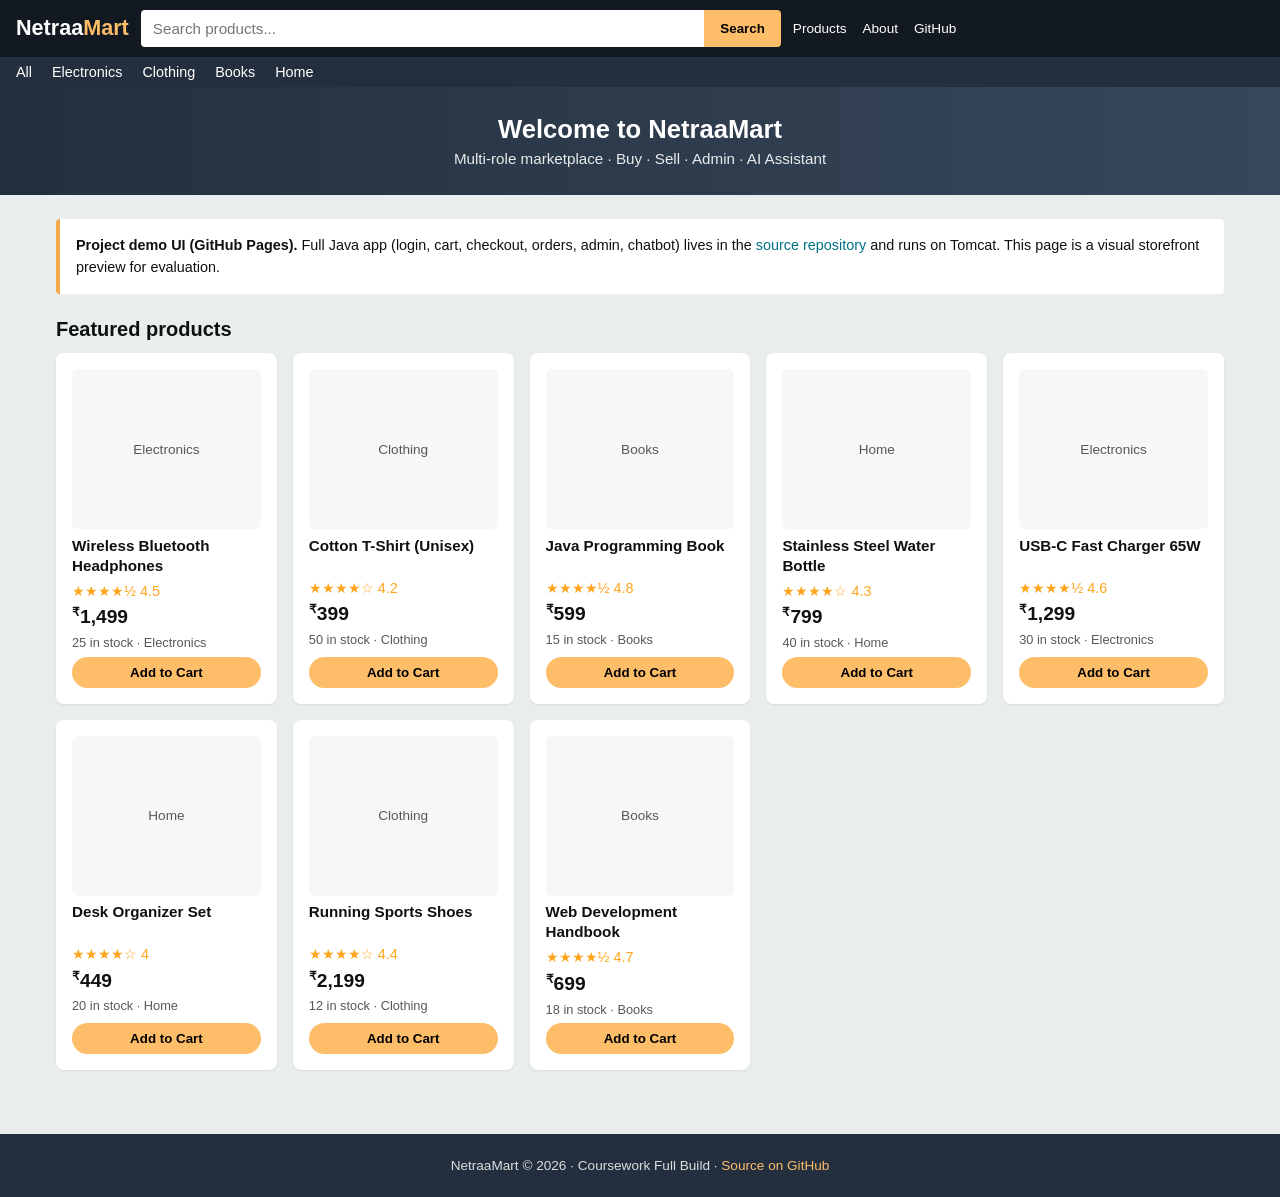
==== docs/shop/index.html @ 46128eb6 "ui: add shop preview page" ====
<!DOCTYPE html>
<html lang="en">
<head>
  <meta charset="UTF-8" />
  <meta name="viewport" content="width=device-width, initial-scale=1" />
  <title>NetraaMart – Online Marketplace</title>
  <style>
    :root {
      --nav: #131921;
      --nav2: #232f3e;
      --accent: #febd69;
      --accent2: #f3a847;
      --bg: #eaeded;
      --card: #fff;
      --text: #0f1111;
      --muted: #565959;
      --link: #007185;
    }
    * { box-sizing: border-box; margin: 0; padding: 0; }
    body { font-family: "Amazon Ember", Arial, sans-serif; background: var(--bg); color: var(--text); }
    a { color: var(--link); text-decoration: none; }
    a:hover { text-decoration: underline; color: #c7511f; }

    /* Top nav */
    .nav {
      background: var(--nav); color: #fff; display: flex; flex-wrap: wrap;
      align-items: center; gap: 0.75rem; padding: 0.6rem 1rem;
    }
    .brand { font-size: 1.35rem; font-weight: 700; color: #fff !important; text-decoration: none !important; }
    .brand span { color: var(--accent); }
    .search {
      flex: 1; min-width: 180px; display: flex; max-width: 640px;
    }
    .search input {
      flex: 1; border: none; padding: 0.65rem 0.75rem; border-radius: 4px 0 0 4px; font-size: 0.95rem;
    }
    .search button {
      background: var(--accent); border: none; padding: 0 1rem; border-radius: 0 4px 4px 0;
      font-weight: 600; cursor: pointer;
    }
    .search button:hover { background: var(--accent2); }
    .nav-links { display: flex; gap: 1rem; font-size: 0.85rem; align-items: center; }
    .nav-links a { color: #fff !important; text-decoration: none !important; }
    .nav-links a:hover { color: var(--accent) !important; }

    .subnav {
      background: var(--nav2); color: #fff; padding: 0.45rem 1rem;
      display: flex; gap: 1.25rem; font-size: 0.9rem; flex-wrap: wrap;
    }
    .subnav a { color: #fff !important; text-decoration: none !important; }
    .subnav a:hover { text-decoration: underline !important; }

    .banner {
      background: linear-gradient(90deg, #232f3e, #37475a);
      color: #fff; text-align: center; padding: 1.75rem 1rem; margin-bottom: 1rem;
    }
    .banner h1 { font-size: 1.6rem; margin-bottom: 0.35rem; }
    .banner p { opacity: 0.9; font-size: 0.95rem; }

    .wrap { max-width: 1200px; margin: 0 auto; padding: 0 1rem 2rem; }

    .section-title {
      font-size: 1.25rem; margin: 1rem 0 0.75rem; font-weight: 700;
    }

    .grid {
      display: grid;
      grid-template-columns: repeat(auto-fill, minmax(220px, 1fr));
      gap: 1rem;
    }
    .card {
      background: var(--card); border-radius: 8px; padding: 1rem;
      box-shadow: 0 1px 2px rgb(0 0 0 / 0.08);
      display: flex; flex-direction: column; gap: 0.4rem;
    }
    .card .img {
      height: 160px; background: #f7f7f7; border-radius: 6px;
      display: flex; align-items: center; justify-content: center;
      color: var(--muted); font-size: 0.85rem;
    }
    .card .name { font-weight: 600; font-size: 0.95rem; line-height: 1.35; min-height: 2.5em; }
    .card .stars { color: #ffa41c; font-size: 0.9rem; }
    .card .price { font-size: 1.2rem; font-weight: 700; }
    .card .price small { font-size: 0.75rem; font-weight: 600; vertical-align: super; }
    .card .meta { font-size: 0.8rem; color: var(--muted); }
    .btn {
      margin-top: auto; background: var(--accent); border: none; border-radius: 20px;
      padding: 0.5rem 0.75rem; font-weight: 600; cursor: pointer; width: 100%;
    }
    .btn:hover { background: var(--accent2); }

    .note {
      background: #fff; border-left: 4px solid var(--accent2);
      padding: 1rem; margin: 1.5rem 0; border-radius: 4px; font-size: 0.9rem; line-height: 1.5;
    }
    .footer {
      background: var(--nav2); color: #ddd; text-align: center;
      padding: 1.5rem; font-size: 0.85rem; margin-top: 2rem;
    }
    .footer a { color: #febd69 !important; }
  </style>
</head>
<body>
  <header class="nav">
    <a class="brand" href="#">Netraa<span>Mart</span></a>
    <div class="search">
      <input type="search" id="q" placeholder="Search products..." />
      <button type="button" onclick="filterProducts()">Search</button>
    </div>
    <div class="nav-links">
      <a href="#products">Products</a>
      <a href="#about">About</a>
      <a href="https://github.com/Netraa-shree/Ecommerce-NetraaMart">GitHub</a>
    </div>
  </header>
  <div class="subnav">
    <a href="#products">All</a>
    <a href="#products" onclick="filterCat('Electronics')">Electronics</a>
    <a href="#products" onclick="filterCat('Clothing')">Clothing</a>
    <a href="#products" onclick="filterCat('Books')">Books</a>
    <a href="#products" onclick="filterCat('Home')">Home</a>
  </div>

  <div class="banner">
    <h1>Welcome to NetraaMart</h1>
    <p>Multi-role marketplace · Buy · Sell · Admin · AI Assistant</p>
  </div>

  <div class="wrap">
    <div class="note" id="about">
      <strong>Project demo UI (GitHub Pages).</strong>
      Full Java app (login, cart, checkout, orders, admin, chatbot) lives in the
      <a href="https://github.com/Netraa-shree/Ecommerce-NetraaMart">source repository</a>
      and runs on Tomcat. This page is a visual storefront preview for evaluation.
    </div>

    <h2 class="section-title" id="products">Featured products</h2>
    <div class="grid" id="grid"></div>
  </div>

  <footer class="footer">
    NetraaMart &copy; 2026 · Coursework Full Build ·
    <a href="https://github.com/Netraa-shree/Ecommerce-NetraaMart">Source on GitHub</a>
  </footer>

  <script>
    const products = [
      { name: "Wireless Bluetooth Headphones", cat: "Electronics", price: 1499, stars: 4.5, stock: 25 },
      { name: "Cotton T-Shirt (Unisex)", cat: "Clothing", price: 399, stars: 4.2, stock: 50 },
      { name: "Java Programming Book", cat: "Books", price: 599, stars: 4.8, stock: 15 },
      { name: "Stainless Steel Water Bottle", cat: "Home", price: 799, stars: 4.3, stock: 40 },
      { name: "USB-C Fast Charger 65W", cat: "Electronics", price: 1299, stars: 4.6, stock: 30 },
      { name: "Desk Organizer Set", cat: "Home", price: 449, stars: 4.0, stock: 20 },
      { name: "Running Sports Shoes", cat: "Clothing", price: 2199, stars: 4.4, stock: 12 },
      { name: "Web Development Handbook", cat: "Books", price: 699, stars: 4.7, stock: 18 }
    ];

    function stars(n) {
      const full = Math.floor(n);
      return "★".repeat(full) + (n % 1 >= 0.5 ? "½" : "") + "☆".repeat(5 - full - (n % 1 >= 0.5 ? 1 : 0)) + " " + n;
    }

    function render(list) {
      const grid = document.getElementById("grid");
      grid.innerHTML = list.map(p => `
        <article class="card" data-cat="${p.cat}" data-name="${p.name.toLowerCase()}">
          <div class="img">${p.cat}</div>
          <div class="name">${p.name}</div>
          <div class="stars">${stars(p.stars)}</div>
          <div class="price"><small>₹</small>${p.price.toLocaleString("en-IN")}</div>
          <div class="meta">${p.stock} in stock · ${p.cat}</div>
          <button class="btn" type="button" onclick="alert('Full cart/checkout runs on the Java Tomcat app. See GitHub source.')">Add to Cart</button>
        </article>
      `).join("");
    }

    function filterProducts() {
      const q = document.getElementById("q").value.toLowerCase().trim();
      render(products.filter(p => !q || p.name.toLowerCase().includes(q) || p.cat.toLowerCase().includes(q)));
    }
    function filterCat(cat) {
      render(products.filter(p => p.cat === cat));
      return false;
    }

    render(products);
    document.getElementById("q").addEventListener("keydown", e => { if (e.key === "Enter") filterProducts(); });
  </script>
</body>
</html>
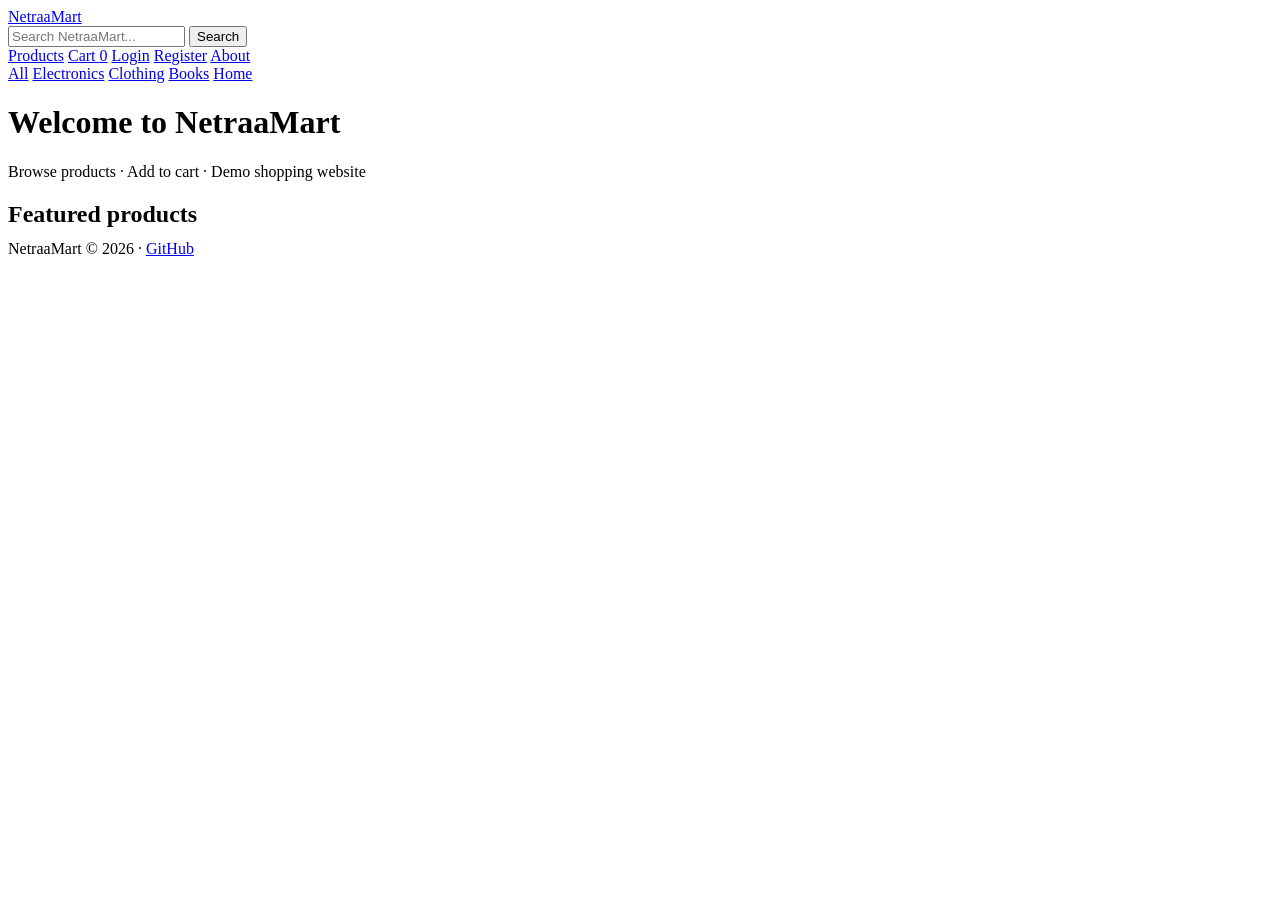
==== commit 830d9ce7: "Refactor shop page with new title and navigation Updated the title and added navigation links for be" ====
--- a/docs/shop/index.html
+++ b/docs/shop/index.html
@@ -3,187 +3,61 @@
 <head>
   <meta charset="UTF-8" />
   <meta name="viewport" content="width=device-width, initial-scale=1" />
-  <title>NetraaMart – Online Marketplace</title>
-  <style>
-    :root {
-      --nav: #131921;
-      --nav2: #232f3e;
-      --accent: #febd69;
-      --accent2: #f3a847;
-      --bg: #eaeded;
-      --card: #fff;
-      --text: #0f1111;
-      --muted: #565959;
-      --link: #007185;
-    }
-    * { box-sizing: border-box; margin: 0; padding: 0; }
-    body { font-family: "Amazon Ember", Arial, sans-serif; background: var(--bg); color: var(--text); }
-    a { color: var(--link); text-decoration: none; }
-    a:hover { text-decoration: underline; color: #c7511f; }
-
-    /* Top nav */
-    .nav {
-      background: var(--nav); color: #fff; display: flex; flex-wrap: wrap;
-      align-items: center; gap: 0.75rem; padding: 0.6rem 1rem;
-    }
-    .brand { font-size: 1.35rem; font-weight: 700; color: #fff !important; text-decoration: none !important; }
-    .brand span { color: var(--accent); }
-    .search {
-      flex: 1; min-width: 180px; display: flex; max-width: 640px;
-    }
-    .search input {
-      flex: 1; border: none; padding: 0.65rem 0.75rem; border-radius: 4px 0 0 4px; font-size: 0.95rem;
-    }
-    .search button {
-      background: var(--accent); border: none; padding: 0 1rem; border-radius: 0 4px 4px 0;
-      font-weight: 600; cursor: pointer;
-    }
-    .search button:hover { background: var(--accent2); }
-    .nav-links { display: flex; gap: 1rem; font-size: 0.85rem; align-items: center; }
-    .nav-links a { color: #fff !important; text-decoration: none !important; }
-    .nav-links a:hover { color: var(--accent) !important; }
-
-    .subnav {
-      background: var(--nav2); color: #fff; padding: 0.45rem 1rem;
-      display: flex; gap: 1.25rem; font-size: 0.9rem; flex-wrap: wrap;
-    }
-    .subnav a { color: #fff !important; text-decoration: none !important; }
-    .subnav a:hover { text-decoration: underline !important; }
-
-    .banner {
-      background: linear-gradient(90deg, #232f3e, #37475a);
-      color: #fff; text-align: center; padding: 1.75rem 1rem; margin-bottom: 1rem;
-    }
-    .banner h1 { font-size: 1.6rem; margin-bottom: 0.35rem; }
-    .banner p { opacity: 0.9; font-size: 0.95rem; }
-
-    .wrap { max-width: 1200px; margin: 0 auto; padding: 0 1rem 2rem; }
-
-    .section-title {
-      font-size: 1.25rem; margin: 1rem 0 0.75rem; font-weight: 700;
-    }
-
-    .grid {
-      display: grid;
-      grid-template-columns: repeat(auto-fill, minmax(220px, 1fr));
-      gap: 1rem;
-    }
-    .card {
-      background: var(--card); border-radius: 8px; padding: 1rem;
-      box-shadow: 0 1px 2px rgb(0 0 0 / 0.08);
-      display: flex; flex-direction: column; gap: 0.4rem;
-    }
-    .card .img {
-      height: 160px; background: #f7f7f7; border-radius: 6px;
-      display: flex; align-items: center; justify-content: center;
-      color: var(--muted); font-size: 0.85rem;
-    }
-    .card .name { font-weight: 600; font-size: 0.95rem; line-height: 1.35; min-height: 2.5em; }
-    .card .stars { color: #ffa41c; font-size: 0.9rem; }
-    .card .price { font-size: 1.2rem; font-weight: 700; }
-    .card .price small { font-size: 0.75rem; font-weight: 600; vertical-align: super; }
-    .card .meta { font-size: 0.8rem; color: var(--muted); }
-    .btn {
-      margin-top: auto; background: var(--accent); border: none; border-radius: 20px;
-      padding: 0.5rem 0.75rem; font-weight: 600; cursor: pointer; width: 100%;
-    }
-    .btn:hover { background: var(--accent2); }
-
-    .note {
-      background: #fff; border-left: 4px solid var(--accent2);
-      padding: 1rem; margin: 1.5rem 0; border-radius: 4px; font-size: 0.9rem; line-height: 1.5;
-    }
-    .footer {
-      background: var(--nav2); color: #ddd; text-align: center;
-      padding: 1.5rem; font-size: 0.85rem; margin-top: 2rem;
-    }
-    .footer a { color: #febd69 !important; }
-  </style>
+  <title>NetraaMart – Shop</title>
+  <link rel="stylesheet" href="style.css" />
 </head>
 <body>
   <header class="nav">
-    <a class="brand" href="#">Netraa<span>Mart</span></a>
+    <a class="brand" href="index.html">Netraa<span>Mart</span></a>
     <div class="search">
-      <input type="search" id="q" placeholder="Search products..." />
+      <input type="search" id="q" placeholder="Search NetraaMart..." />
       <button type="button" onclick="filterProducts()">Search</button>
     </div>
     <div class="nav-links">
-      <a href="#products">Products</a>
-      <a href="#about">About</a>
-      <a href="https://github.com/Netraa-shree/Ecommerce-NetraaMart">GitHub</a>
+      <a href="index.html">Products</a>
+      <a href="cart.html">Cart <span class="badge" id="cartCount">0</span></a>
+      <a href="login.html">Login</a>
+      <a href="register.html">Register</a>
+      <a href="about.html">About</a>
     </div>
   </header>
   <div class="subnav">
-    <a href="#products">All</a>
-    <a href="#products" onclick="filterCat('Electronics')">Electronics</a>
-    <a href="#products" onclick="filterCat('Clothing')">Clothing</a>
-    <a href="#products" onclick="filterCat('Books')">Books</a>
-    <a href="#products" onclick="filterCat('Home')">Home</a>
+    <a href="#" onclick="filterCat('all');return false;">All</a>
+    <a href="#" onclick="filterCat('Electronics');return false;">Electronics</a>
+    <a href="#" onclick="filterCat('Clothing');return false;">Clothing</a>
+    <a href="#" onclick="filterCat('Books');return false;">Books</a>
+    <a href="#" onclick="filterCat('Home');return false;">Home</a>
   </div>
-
   <div class="banner">
     <h1>Welcome to NetraaMart</h1>
-    <p>Multi-role marketplace · Buy · Sell · Admin · AI Assistant</p>
+    <p>Browse products · Add to cart · Demo shopping website</p>
   </div>
-
   <div class="wrap">
-    <div class="note" id="about">
-      <strong>Project demo UI (GitHub Pages).</strong>
-      Full Java app (login, cart, checkout, orders, admin, chatbot) lives in the
-      <a href="https://github.com/Netraa-shree/Ecommerce-NetraaMart">source repository</a>
-      and runs on Tomcat. This page is a visual storefront preview for evaluation.
-    </div>
-
-    <h2 class="section-title" id="products">Featured products</h2>
+    <h2 style="margin-bottom:0.75rem;">Featured products</h2>
     <div class="grid" id="grid"></div>
   </div>
-
-  <footer class="footer">
-    NetraaMart &copy; 2026 · Coursework Full Build ·
-    <a href="https://github.com/Netraa-shree/Ecommerce-NetraaMart">Source on GitHub</a>
-  </footer>
-
+  <footer class="footer">NetraaMart &copy; 2026 · <a href="https://github.com/Netraa-shree/Ecommerce-NetraaMart">GitHub</a></footer>
+  <script src="cart.js"></script>
   <script>
-    const products = [
-      { name: "Wireless Bluetooth Headphones", cat: "Electronics", price: 1499, stars: 4.5, stock: 25 },
-      { name: "Cotton T-Shirt (Unisex)", cat: "Clothing", price: 399, stars: 4.2, stock: 50 },
-      { name: "Java Programming Book", cat: "Books", price: 599, stars: 4.8, stock: 15 },
-      { name: "Stainless Steel Water Bottle", cat: "Home", price: 799, stars: 4.3, stock: 40 },
-      { name: "USB-C Fast Charger 65W", cat: "Electronics", price: 1299, stars: 4.6, stock: 30 },
-      { name: "Desk Organizer Set", cat: "Home", price: 449, stars: 4.0, stock: 20 },
-      { name: "Running Sports Shoes", cat: "Clothing", price: 2199, stars: 4.4, stock: 12 },
-      { name: "Web Development Handbook", cat: "Books", price: 699, stars: 4.7, stock: 18 }
-    ];
-
-    function stars(n) {
-      const full = Math.floor(n);
-      return "★".repeat(full) + (n % 1 >= 0.5 ? "½" : "") + "☆".repeat(5 - full - (n % 1 >= 0.5 ? 1 : 0)) + " " + n;
-    }
-
     function render(list) {
-      const grid = document.getElementById("grid");
-      grid.innerHTML = list.map(p => `
-        <article class="card" data-cat="${p.cat}" data-name="${p.name.toLowerCase()}">
+      document.getElementById("grid").innerHTML = list.map(p => `
+        <article class="product-card">
           <div class="img">${p.cat}</div>
           <div class="name">${p.name}</div>
           <div class="stars">${stars(p.stars)}</div>
-          <div class="price"><small>₹</small>${p.price.toLocaleString("en-IN")}</div>
-          <div class="meta">${p.stock} in stock · ${p.cat}</div>
-          <button class="btn" type="button" onclick="alert('Full cart/checkout runs on the Java Tomcat app. See GitHub source.')">Add to Cart</button>
-        </article>
-      `).join("");
+          <div class="price">₹${p.price.toLocaleString("en-IN")}</div>
+          <div style="font-size:0.8rem;color:#565959;">${p.stock} in stock</div>
+          <button class="btn" style="margin-top:auto;width:100%;" onclick="addToCart(${p.id})">Add to Cart</button>
+        </article>`).join("");
     }
-
     function filterProducts() {
       const q = document.getElementById("q").value.toLowerCase().trim();
-      render(products.filter(p => !q || p.name.toLowerCase().includes(q) || p.cat.toLowerCase().includes(q)));
+      render(PRODUCTS.filter(p => !q || p.name.toLowerCase().includes(q) || p.cat.toLowerCase().includes(q)));
     }
     function filterCat(cat) {
-      render(products.filter(p => p.cat === cat));
-      return false;
+      render(cat === "all" ? PRODUCTS : PRODUCTS.filter(p => p.cat === cat));
     }
-
-    render(products);
+    render(PRODUCTS);
     document.getElementById("q").addEventListener("keydown", e => { if (e.key === "Enter") filterProducts(); });
   </script>
 </body>
